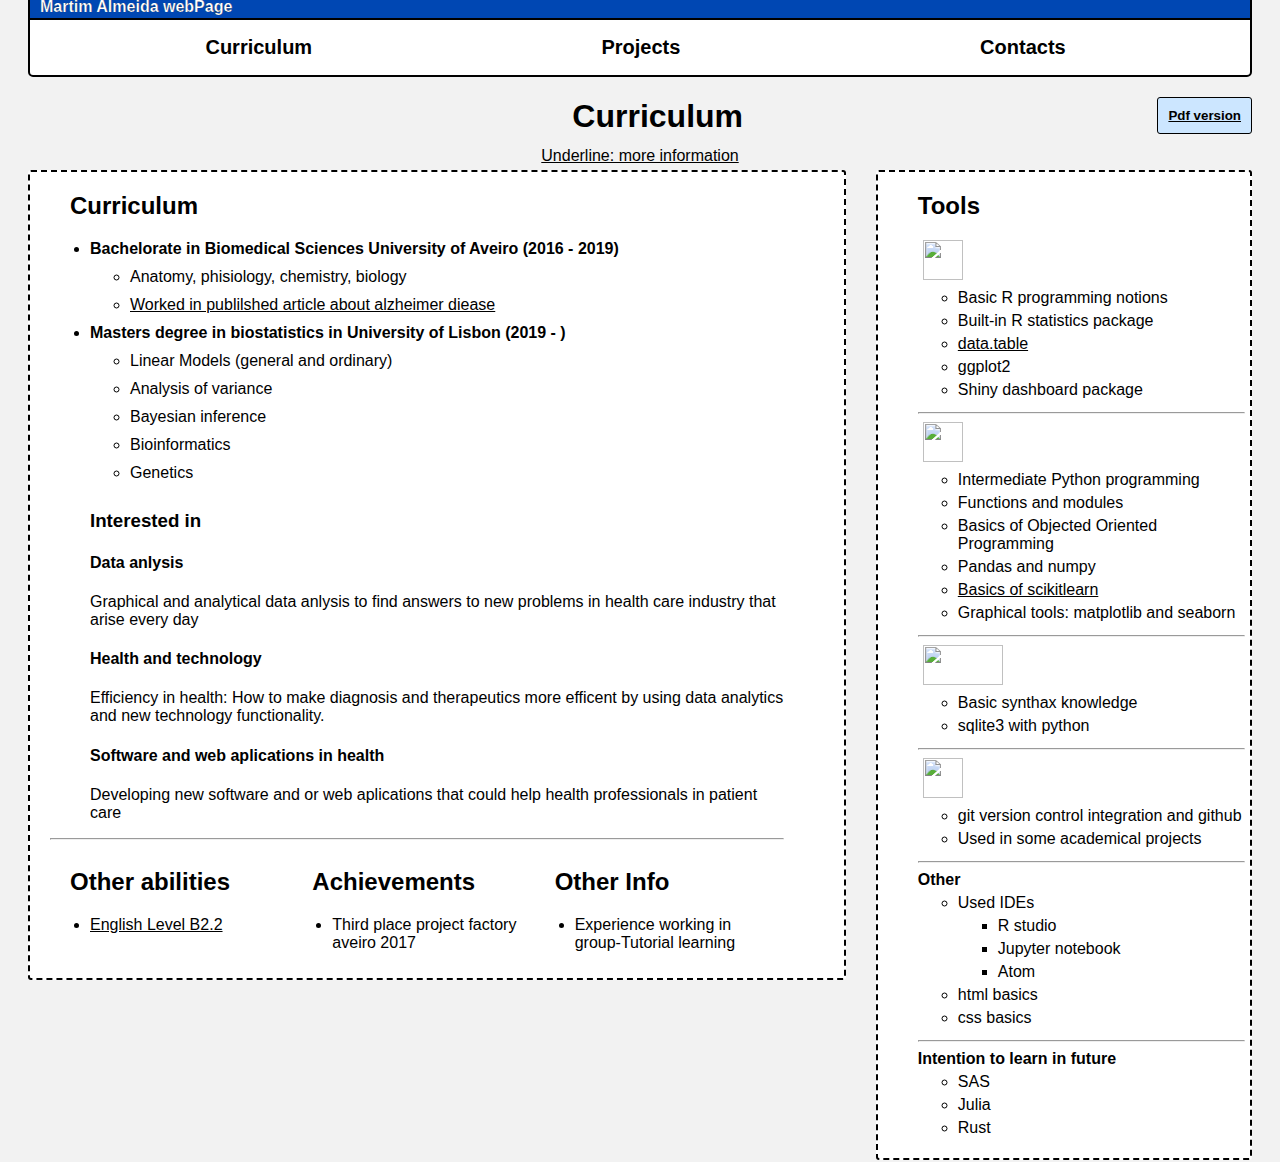
==== index.html @ 67f0de99 "first commit" ====
<!DOCTYPE html>
<html lang="en" dir="ltr">
  <head>
    <meta charset="utf-8">
    <title>Martim Almeida Webpage</title>
    <link rel="stylesheet" type = 'text/css' href="style/style_index.css">
    <script src="https://ajax.googleapis.com/ajax/libs/jquery/3.5.1/jquery.min.js"></script>
    <!--
    <script>

    $(document).ready(function(){
      $(".box").hide();
      $(".on-click").click(function(){
        $(".box").toggle(2000);
      });
    });
    -->
  </script>
  </head>
  <body>
    <div class="top-bar">
      <h4>Martim Almeida webPage</h2>
    </div>
    <div class="navbar">
      <nav>
        <ul>
          <li class = 'navbar left'><a href = 'index.html'>Curriculum</a></li>
          <li class = 'navbar middle'><a href = 'projects.html'>Projects</a></li>
          <li class = "navbar right"><a href = 'contacts.html'>Contacts</a></li>
        </ul>
      </nav>
    </div>
    <div class="container">
      <div class="title">
        <button class = "btn" type="button" name="button">
          <a href = "docs/curriculo_martim_almeida.pdf"
          target="_blank"
           download= "CV_martim_almeida">Pdf version</a>
        </button>
        <h1>Curriculum</h1>
        <p id = "legend">Underline: more information</p>
      </div>
      <div class="main">
        <div class="window">
              <h2>Curriculum</h2>
          <div class="box">
            <ul>
              <li class = "main-li">Bachelorate in Biomedical Sciences University of Aveiro (2016 - 2019)</li>
                <ul>
                  <li>Anatomy, phisiology, chemistry, biology</li>
                  <li> <a href="https://onlinelibrary.wiley.com/doi/abs/10.1111/jnc.15112"
                    target = "_blank">Worked in publilshed article about alzheimer diease</a></li>
                </ul>
              <li class = "main-li">Masters degree in biostatistics in University of Lisbon (2019 - )</li>
                <ul>
                  <li>Linear Models (general and ordinary)</li>
                  <li>Analysis of variance</li>
                  <li>Bayesian inference</li>
                  <li>Bioinformatics</li>
                  <li>Genetics</li>
                </ul>
            <h3>Interested in </h3>
              <h4>Data anlysis</h4>
                <p>Graphical and analytical data anlysis to find answers to new problems
                in health care industry that arise every day</p>
              <h4>Health and technology</h4>
                <p>Efficiency in health: How to make diagnosis
                and therapeutics more efficent by using data analytics and new technology
              functionality.</p>
              <h4>Software and web aplications in health</h4>
                <p>Developing new software and or web aplications that could
                help health professionals in patient care</p>
          </div>
        </div>
      <hr>
      <div class="three-columns">
        <div class="three-columns first">
          <h2>Other abilities</h2>
              <ul>
                <li><a class = "certificates" target = "_blank"
                   href = "docs/english_certificate.pdf">English Level B2.2</a></li>
              </ul>
          </div>
          <div class="three-columns second">
            <h2>Achievements</h2>
                <ul>
                  <li>Third place project factory aveiro 2017</li>
                </ul>
            </div>
            <div class="three-columns third">
              <h2>Other Info</h2>
                  <ul>
                    <li>Experience working in group-Tutorial learning</li>
                  </ul>
              </div>
        </div>
      </div>
      <div class="side">
          <h2>Tools</h2>
          <ul style= "list-style: none;">
            <li class = "main-li"><img src="images/r_logo.png" alt=""></li>
              <ul>
                <li>Basic R programming notions</li>
                <li>Built-in R statistics package</li>
                <li><a class = "certificates"
                   href = "docs/datatable_certificate.pdf" target="_blank">data.table</a></li>
                <li>ggplot2</li>
                <li>Shiny dashboard package</li>
              </ul>
              <hr>
            <li class = "main-li"><img src="images/python_logo.png" alt=""></li>
              <ul>
                <li>Intermediate Python programming</li>
                <li>Functions and modules</li>
                <li>Basics of Objected Oriented Programming</li>
                <li>Pandas and numpy</li>
                <li><a class = "certificates" href = "docs/python_certificate.pdf"
                  target = "_blank">Basics of scikitlearn</a></li>
                <li>Graphical tools: matplotlib and seaborn</li>
              </ul>
              <hr>
              <li class = "main-li"><img id = 'sql' src="images/sql_logo.png" alt=""></li>
                <ul>
                  <li>Basic synthax knowledge</li>
                  <li>sqlite3 with python</li>
                </ul>
                <hr>
              <li class = "main-li"><img src="images/git_logo.png" alt=""></li>
                <ul>
                  <li> git version control integration and github</li>
                  <li>Used in some academical projects</li>
                </ul>
              <hr>
              <li class = "main-li">Other</li>
                <ul>
                  <li>Used IDEs </li>
                    <ul>
                      <li>R studio</li>
                      <li>Jupyter notebook</li>
                      <li>Atom</li>
                    </ul>
                  <li>html basics</li>
                  <li>css basics</li>
                </ul>
              <hr>
              <li class = "main-li">Intention to learn in future</li>
                <ul>
                  <li>SAS</li>
                  <li>Julia</li>
                  <li>Rust</li>
                </ul>
          </ul>
        </div>
      </div>
      </div>
      <div class = 'clr'></div>
    </div>
  </body>
</html>
---- style/style_index.css ----
* {
  font-family: "Trebuchet MS", Helvetica, sans-serif;
  text-decoration: none;
}

body {
  margin-bottom: auto;
  margin-top: auto;
  padding-left: 20px;
  padding-right: 20px;
  background: #f2f2f2;
}

.top-bar {
  height: 20px;
  margin: auto;
  border-left: 2px solid black;
  border-right: 2px solid black;
  background:  #0047b3;
}

.top-bar h4 {
  margin-top: -2px;
  margin-left: 10px;
  color: white;
  text-shadow: 5px;
  -webkit-text-stroke-width: 0.2px;
  -webkit-text-stroke-color: black;
}

.navbar {
  width: 100%;
  margin-left: auto;
  margin-right: auto;
}

.navbar li {
  display: inline-block;
  width: 32%;
  text-align: center;
}

.navbar nav {
  margin-top: auto;
  margin-left: auto;
  margin: auto;
  margin-bottom: 20px;
  width: 100x;
  background: white;
  height: 20%;
  border: 2px solid black;
  border-bottom-left-radius:  5px;
  border-bottom-right-radius:  5px;
}

.navbar a{
  font-size: 20px;
  color: black;
  font-weight: 900;
  text-decoration: none;

}

a:hover {
  color: #0047b3;

}

.title {
  margin-top: -20px;
  display: inline-block;
  width: 100%;
}

#legend {
  margin-top: -10px;
  margin-bottom: 5px;
  width: 100%;
  text-align: center;
  text-decoration: underline;

}


.main a{
  color: black;
  text-decoration: underline;

}


h1 {
  padding-left: 130px;
  text-align: center;
}

.main {
  float: left;
  background: white;
  width: 60%;
  padding-left: 20px;
  padding-right: 60px;
  border: 2px dashed black;
  border-radius: 3px;
}

.main.curriculum {
  background: white;
  border: 0px;
  width: 100%;
  padding: 0px;
  margin: 0px;
  border-bottom: 2px solid red;
}

.main ul {
  background
}

.main h2 {
  padding-left: 20px;
}

.main-li {
  font-weight: 900;
}

.main li {
  padding-bottom: 10px;
}

.side {
  float: right;
  width: 30%;
  background: white;
  border: 2px dashed black;
  border-radius: 3px;
  padding-right: 5px;
}

.side h2{
  padding-left: 40px;
}

.side li {
  padding-bottom: 5px;
}



.three-columns.first{
  display: inline-block;
  float: left;
  width: 33%;
}

.three-columns.second{
  display: inline-block;
  float: left;
  width: 33%;
}

.three-columns.third{
  display: inline-block;
  float: left;
  width: 33%;
}




.clr {
  clear: left;
}

.btn {
  display: inline;
  float: right;
  padding: 10px;
  margin-top: 20px;
  margin-bottom: 10px;
  background: #cce6ff;;
  border: 1px solid black;
  border-radius: 3px;
}

.btn a{
  text-decoration: underline;
  color: black;
  font-weight: 900;
}

.btn a:hover {
  color: #0047b3;
}

.contacts li{
  color: black;
  font-weight: 500;
}

.contacts a{
  color: black;
  font-weight: 900;
  text-decoration: underline;
}

img {
  display: inline-block;
  padding-left: 5px;
  height: 40px;
  width: 40px;
}

#sql {
  display: inline-block;
  padding-left: 5px;
  height: 40px;
  width: 80px;
}

.on-click {
  display: inline-block;
  float: right;
  height: 20px;
}

.certificates {
  text-decoration: underline;
  color: black;
}



@media screen and (max-width: 992px) {

  .main {
    margin-right: 20px;
    width: 80%;
    margin-bottom: 30px;
  }
  .side {
    clear: right;
    float: left;
    width: 80%;
  }

  .btn {
    margin: auto;
    float: none;
  }
  .title {
    margin: auto;
  }
  h1 {
    padding-left: 50px;
}
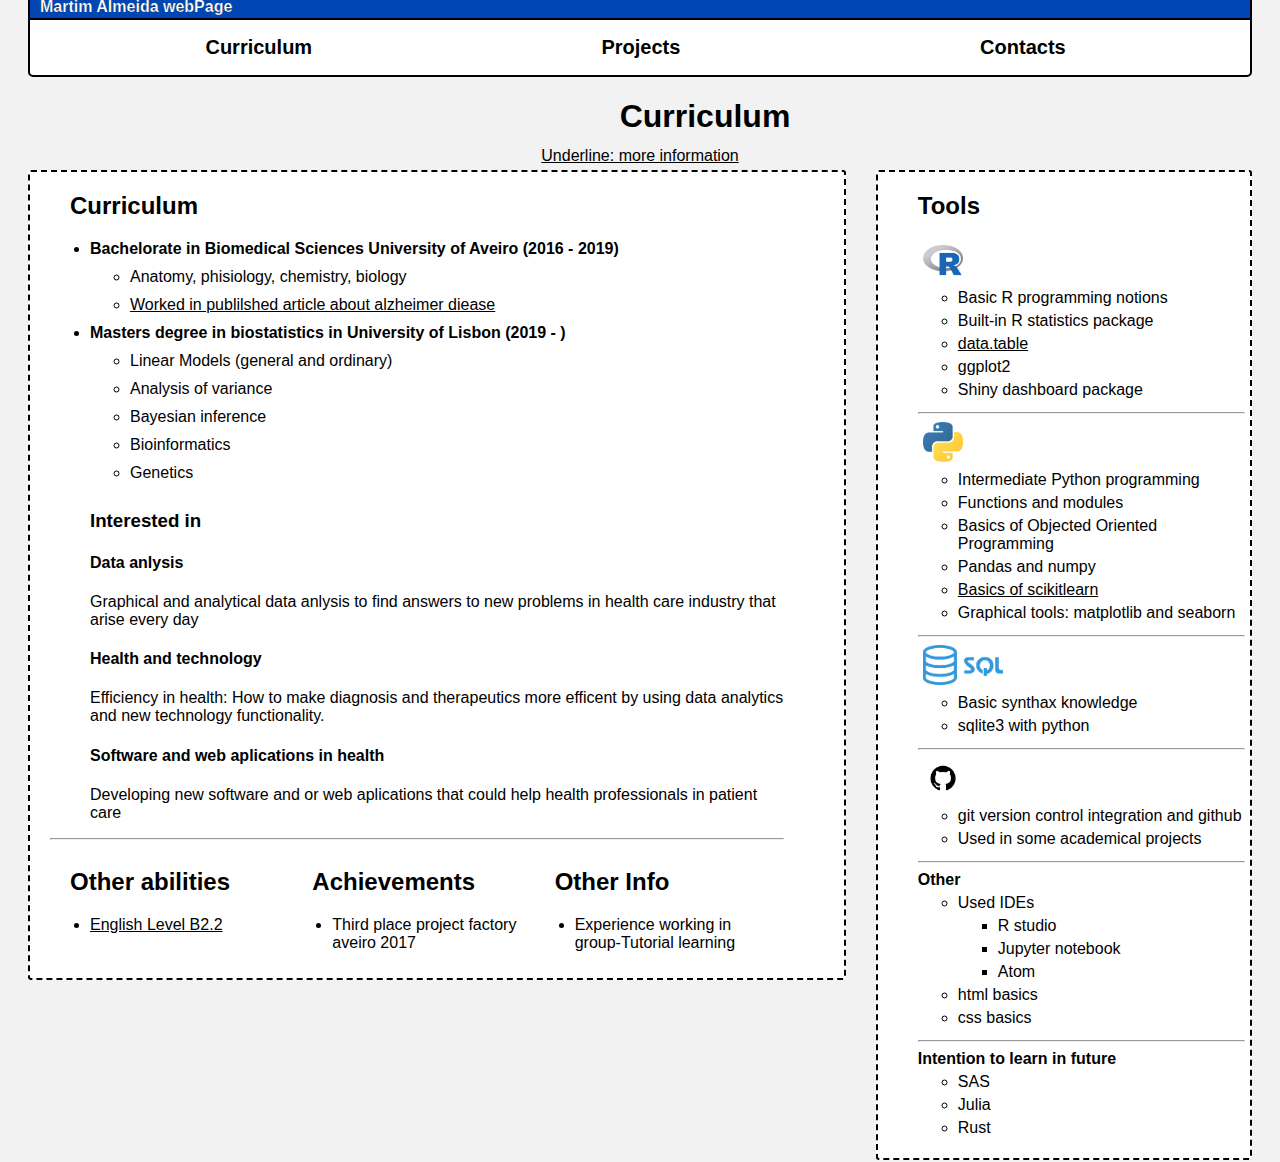
==== commit 95f18b76: "removed pdf cv" ====
--- a/index.html
+++ b/index.html
@@ -32,11 +32,6 @@
     </div>
     <div class="container">
       <div class="title">
-        <button class = "btn" type="button" name="button">
-          <a href = "docs/curriculo_martim_almeida.pdf"
-          target="_blank"
-           download= "CV_martim_almeida">Pdf version</a>
-        </button>
         <h1>Curriculum</h1>
         <p id = "legend">Underline: more information</p>
       </div>
--- a/style/style_index.css
+++ b/style/style_index.css
@@ -245,10 +245,6 @@
     width: 80%;
   }
 
-  .btn {
-    margin: auto;
-    float: none;
-  }
   .title {
     margin: auto;
   }
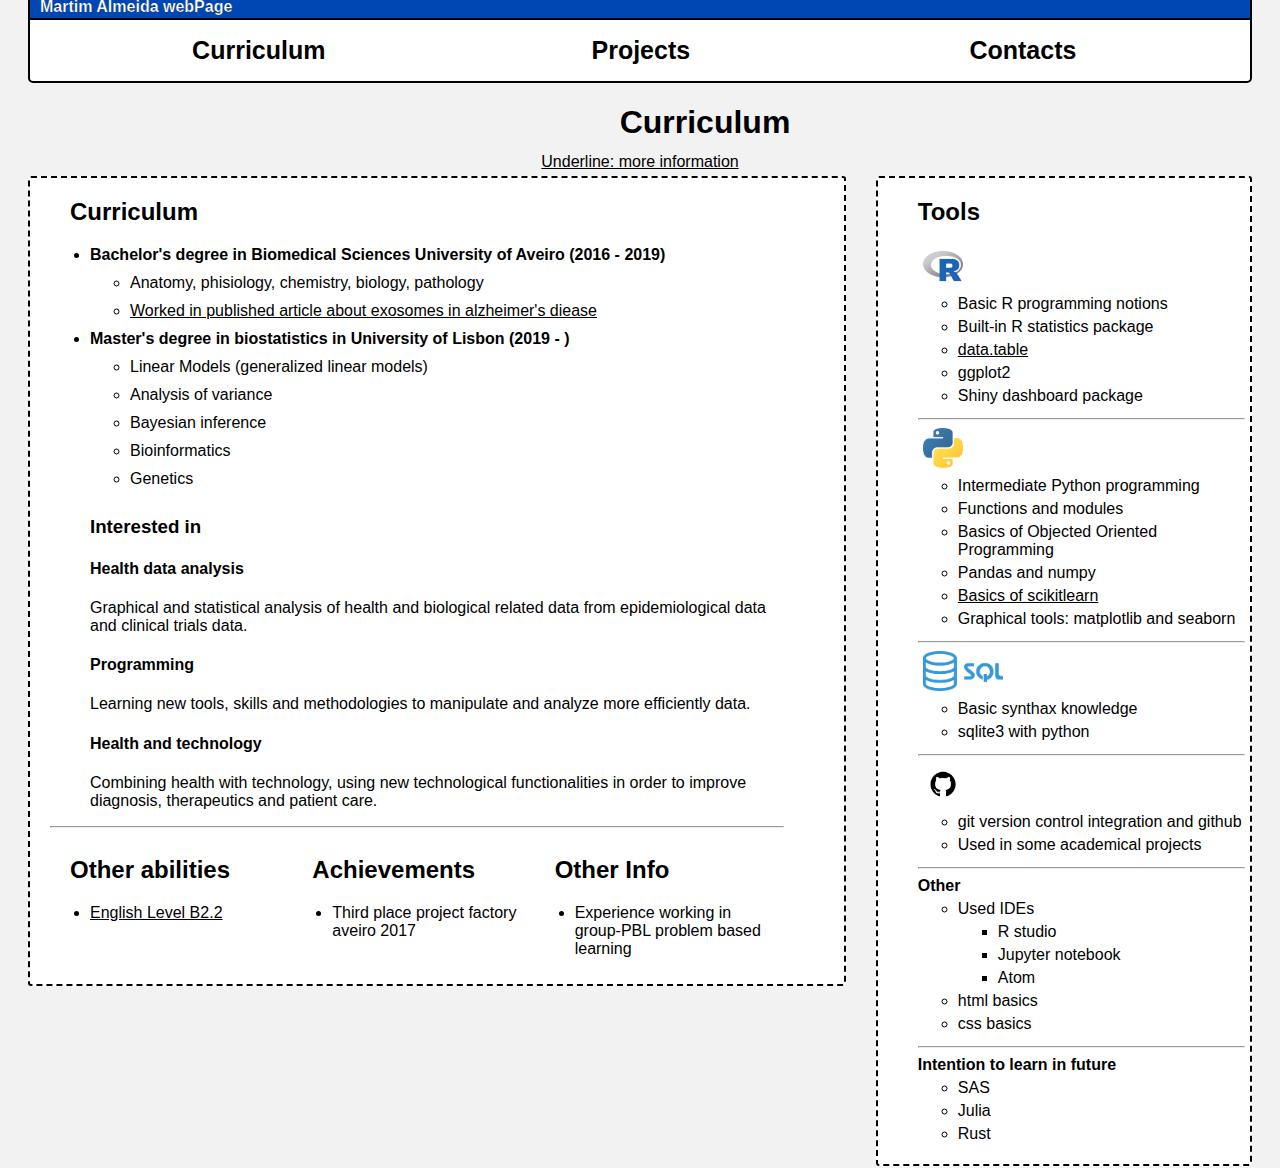
==== commit a34c4de5: "Typos corrected Curriculum info updated" ====
--- a/index.html
+++ b/index.html
@@ -40,31 +40,29 @@
               <h2>Curriculum</h2>
           <div class="box">
             <ul>
-              <li class = "main-li">Bachelorate in Biomedical Sciences University of Aveiro (2016 - 2019)</li>
+              <li class = "main-li"> Bachelor's degree in Biomedical Sciences University of Aveiro (2016 - 2019)</li>
                 <ul>
-                  <li>Anatomy, phisiology, chemistry, biology</li>
+                  <li>Anatomy, phisiology, chemistry, biology, pathology</li>
                   <li> <a href="https://onlinelibrary.wiley.com/doi/abs/10.1111/jnc.15112"
-                    target = "_blank">Worked in publilshed article about alzheimer diease</a></li>
+                    target = "_blank">Worked in published article about exosomes in alzheimer's diease</a></li>
                 </ul>
-              <li class = "main-li">Masters degree in biostatistics in University of Lisbon (2019 - )</li>
+              <li class = "main-li">Master's degree in biostatistics in University of Lisbon (2019 - )</li>
                 <ul>
-                  <li>Linear Models (general and ordinary)</li>
+                  <li>Linear Models (generalized linear models)</li>
                   <li>Analysis of variance</li>
                   <li>Bayesian inference</li>
                   <li>Bioinformatics</li>
                   <li>Genetics</li>
                 </ul>
             <h3>Interested in </h3>
-              <h4>Data anlysis</h4>
-                <p>Graphical and analytical data anlysis to find answers to new problems
-                in health care industry that arise every day</p>
+              <h4>Health data analysis</h4>
+                <p>Graphical and statistical analysis of health and biological related data from
+                  epidemiological data and clinical trials data.</p>
+              <h4>Programming</h4>
+                <p>Learning new tools, skills and methodologies to manipulate and analyze more efficiently data.</p>
               <h4>Health and technology</h4>
-                <p>Efficiency in health: How to make diagnosis
-                and therapeutics more efficent by using data analytics and new technology
-              functionality.</p>
-              <h4>Software and web aplications in health</h4>
-                <p>Developing new software and or web aplications that could
-                help health professionals in patient care</p>
+                <p>Combining health with technology, using new technological functionalities in order to
+                    improve diagnosis, therapeutics and patient care.</p>
           </div>
         </div>
       <hr>
@@ -85,7 +83,7 @@
             <div class="three-columns third">
               <h2>Other Info</h2>
                   <ul>
-                    <li>Experience working in group-Tutorial learning</li>
+                    <li>Experience working in group-PBL problem based learning</li>
                   </ul>
               </div>
         </div>
--- a/style/style_index.css
+++ b/style/style_index.css
@@ -54,7 +54,7 @@
 }
 
 .navbar a{
-  font-size: 20px;
+  font-size: 25px;
   color: black;
   font-weight: 900;
   text-decoration: none;
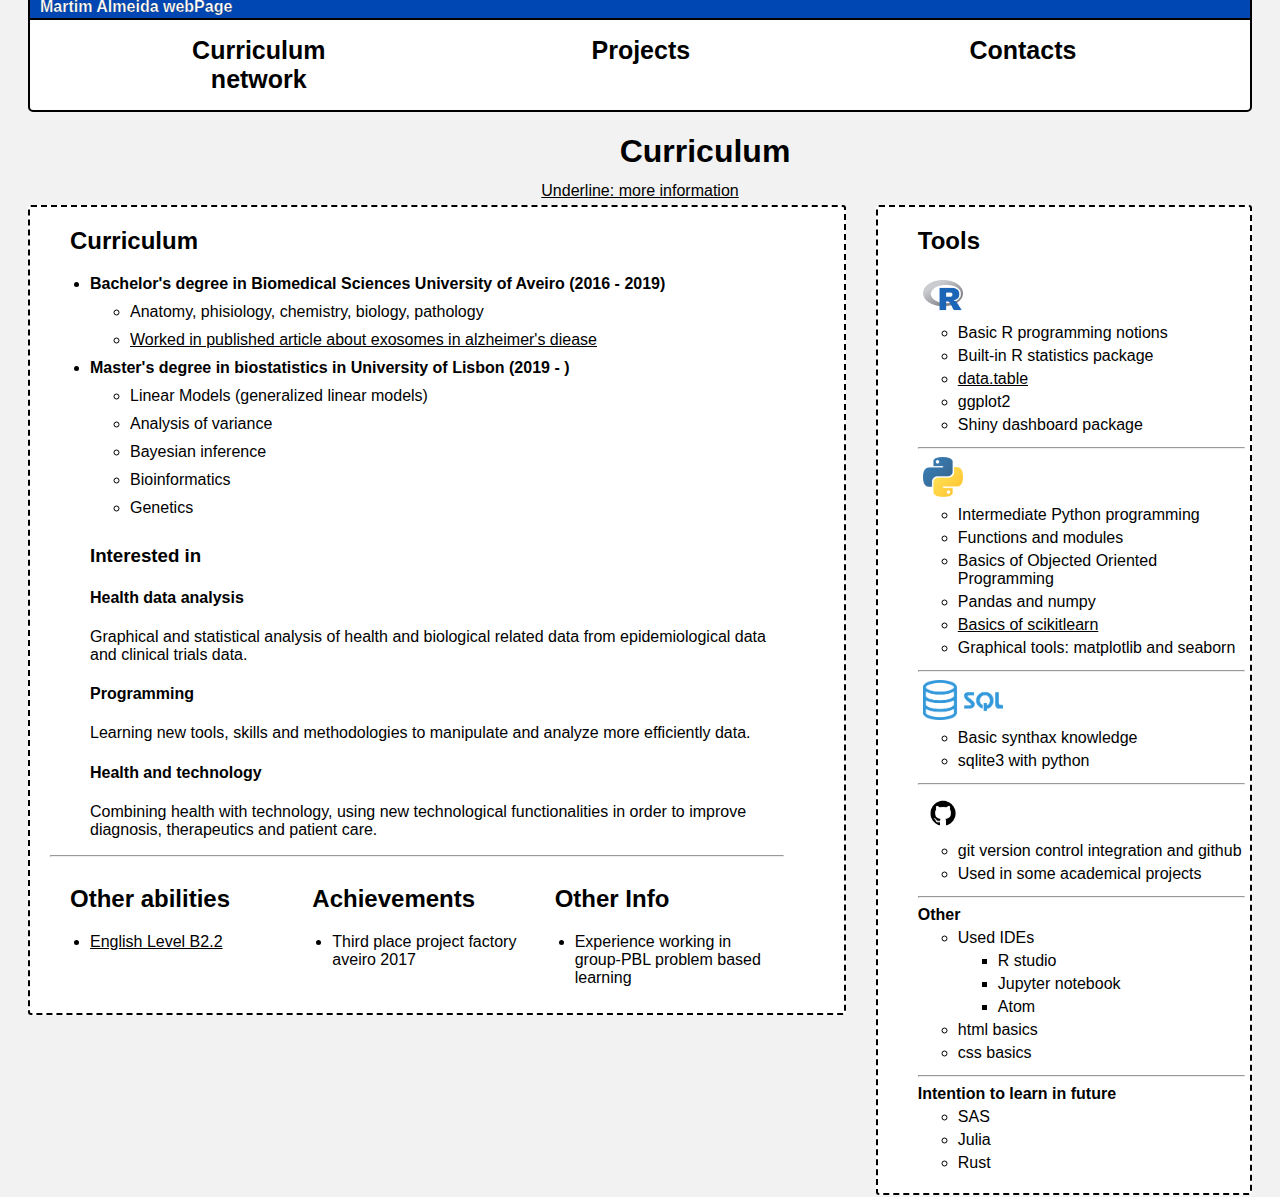
==== commit bc8d2e23: "testing if network.html works in github.io, to delete then" ====
--- a/index.html
+++ b/index.html
@@ -5,21 +5,10 @@
     <title>Martim Almeida Webpage</title>
     <link rel="stylesheet" type = 'text/css' href="style/style_index.css">
     <script src="https://ajax.googleapis.com/ajax/libs/jquery/3.5.1/jquery.min.js"></script>
-    <!--
-    <script>
-
-    $(document).ready(function(){
-      $(".box").hide();
-      $(".on-click").click(function(){
-        $(".box").toggle(2000);
-      });
-    });
-    -->
-  </script>
   </head>
   <body>
     <div class="top-bar">
-      <h4>Martim Almeida webPage</h2>
+      <h4>Martim Almeida webPage</h4>
     </div>
     <div class="navbar">
       <nav>
@@ -27,6 +16,7 @@
           <li class = 'navbar left'><a href = 'index.html'>Curriculum</a></li>
           <li class = 'navbar middle'><a href = 'projects.html'>Projects</a></li>
           <li class = "navbar right"><a href = 'contacts.html'>Contacts</a></li>
+          <li><a href="network.html">network</a></li>
         </ul>
       </nav>
     </div>
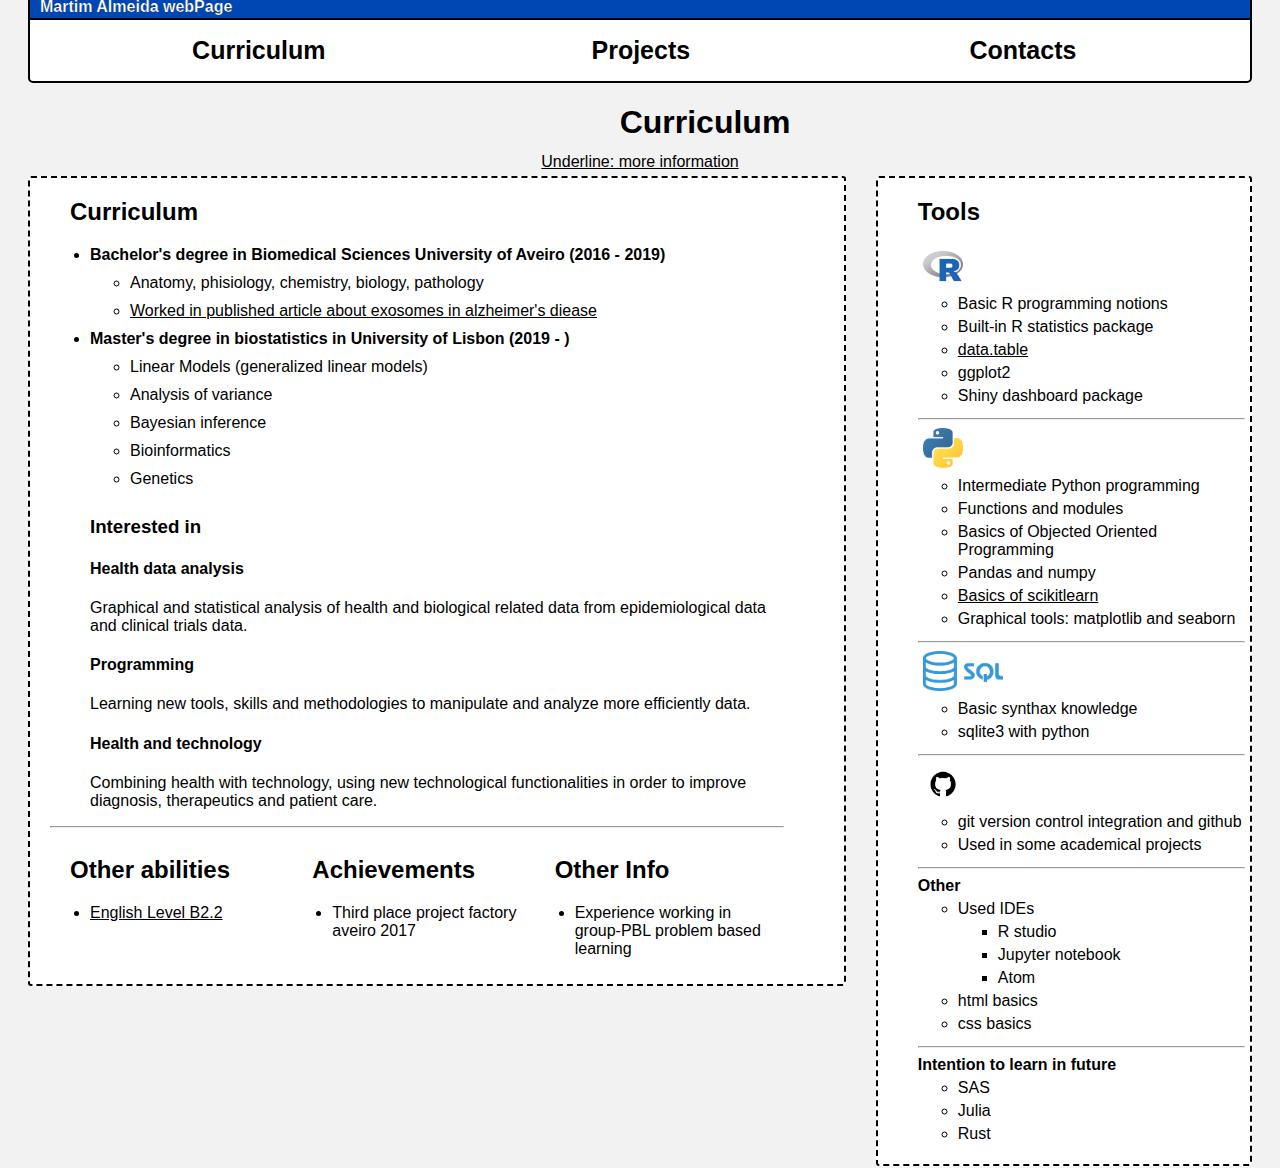
==== commit 8e8d07e8: "checked if network.html worked" ====
--- a/index.html
+++ b/index.html
@@ -16,7 +16,6 @@
           <li class = 'navbar left'><a href = 'index.html'>Curriculum</a></li>
           <li class = 'navbar middle'><a href = 'projects.html'>Projects</a></li>
           <li class = "navbar right"><a href = 'contacts.html'>Contacts</a></li>
-          <li><a href="network.html">network</a></li>
         </ul>
       </nav>
     </div>
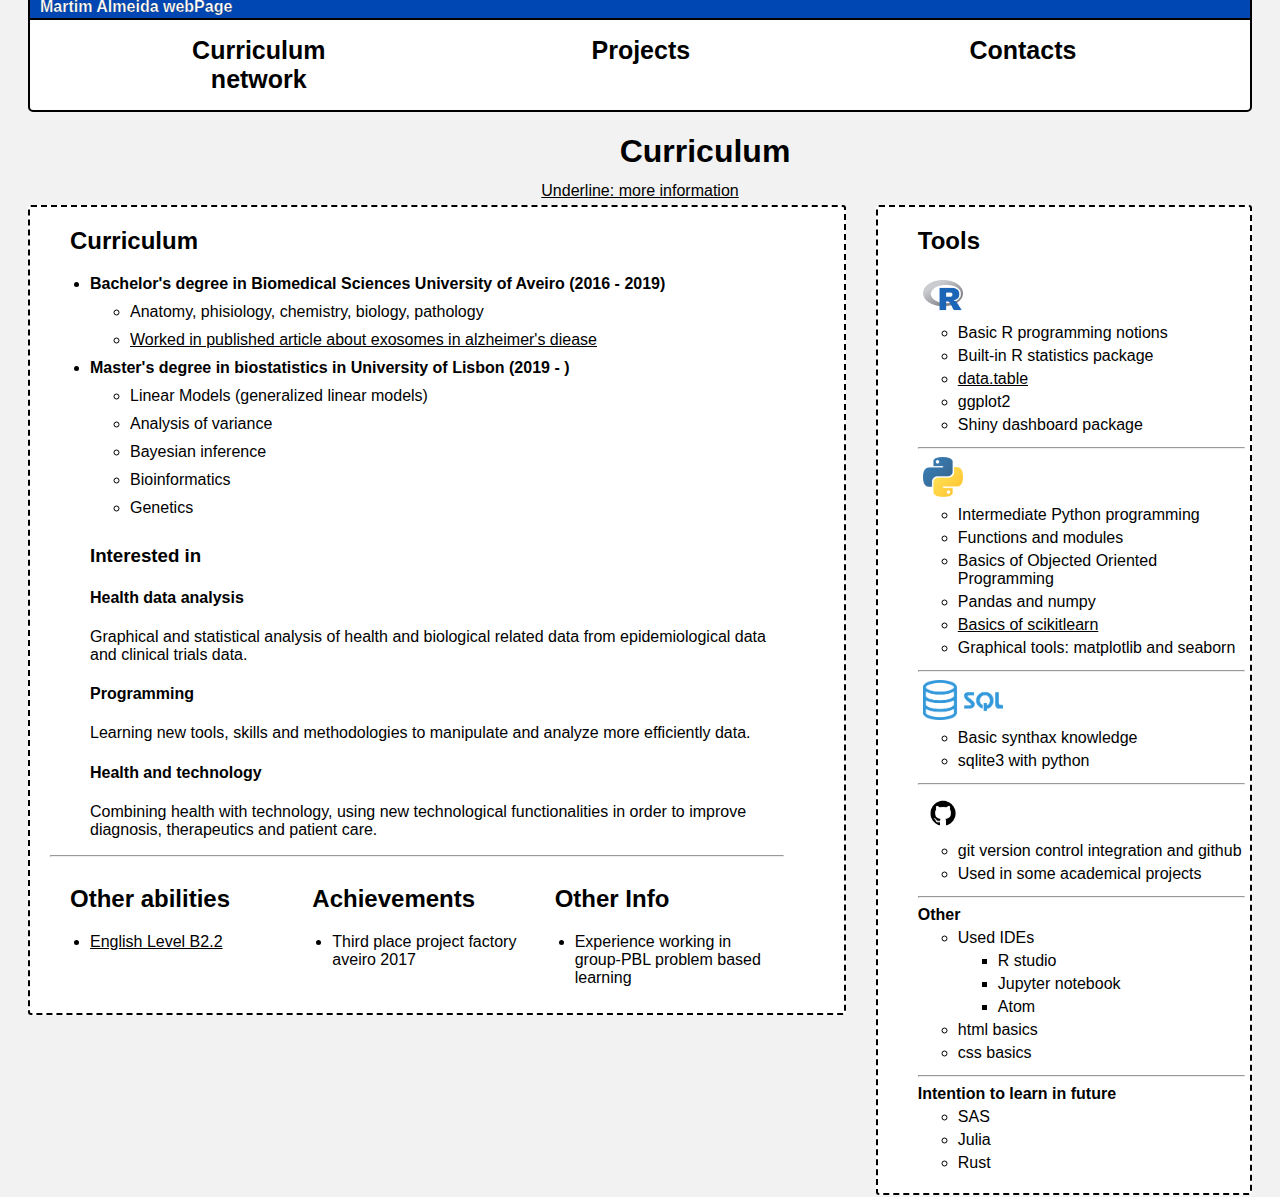
==== commit c8b8bd88: "Merge branch 'master' of https://github.com/martim98/martim98.github.io" ====
--- a/index.html
+++ b/index.html
@@ -16,6 +16,7 @@
           <li class = 'navbar left'><a href = 'index.html'>Curriculum</a></li>
           <li class = 'navbar middle'><a href = 'projects.html'>Projects</a></li>
           <li class = "navbar right"><a href = 'contacts.html'>Contacts</a></li>
+          <li><a href="network.html">network</a></li>
         </ul>
       </nav>
     </div>
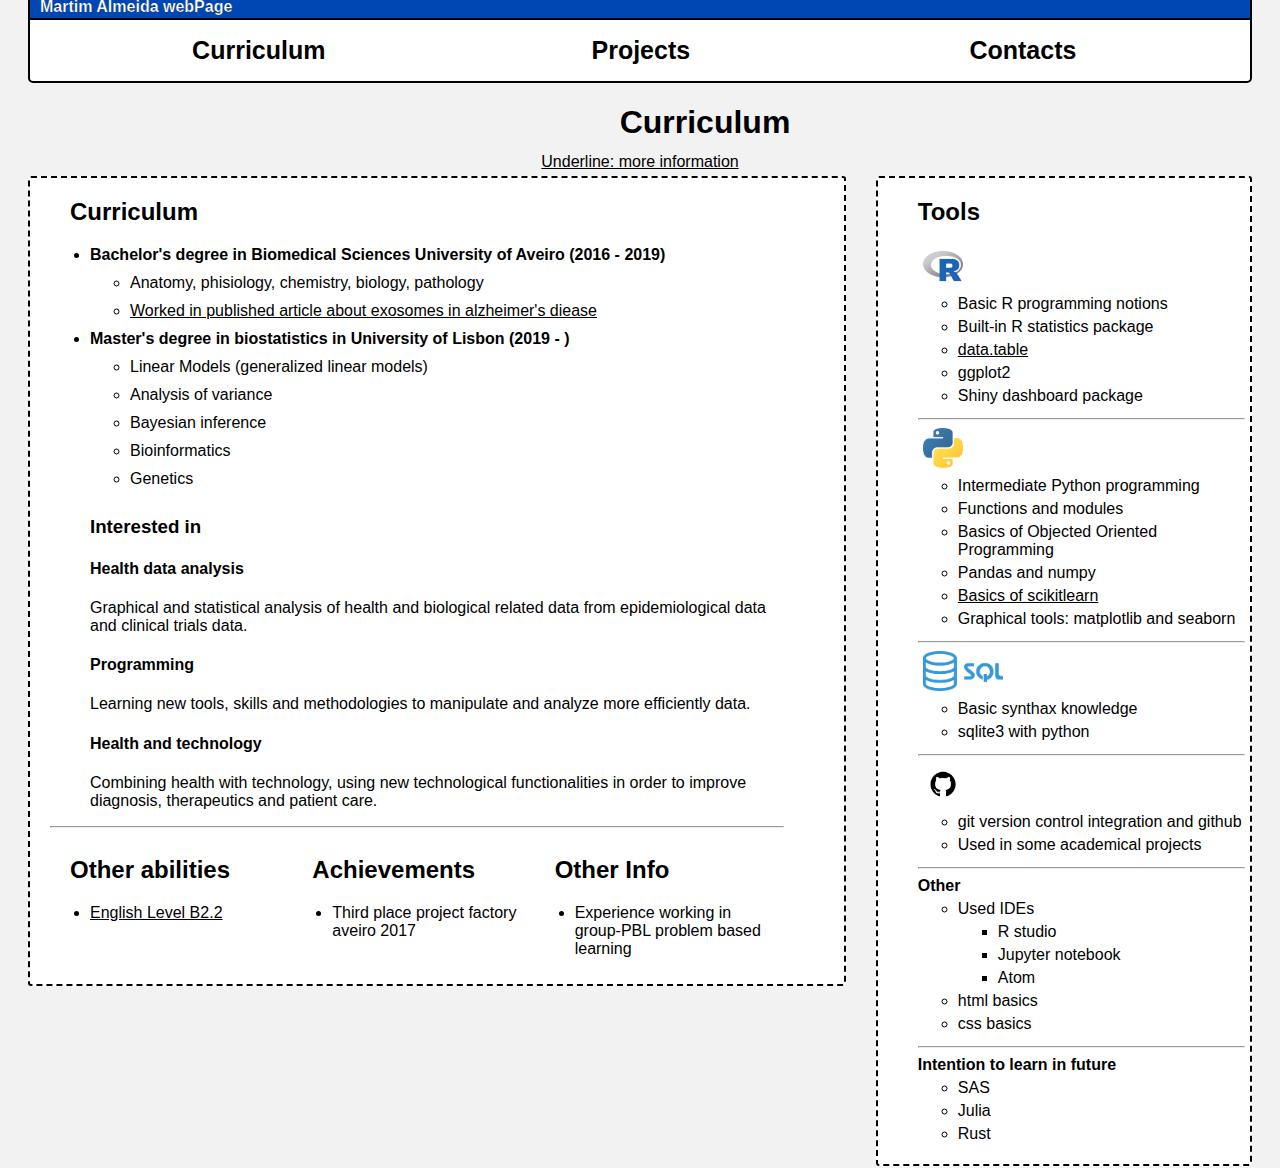
==== commit e081ee72: "checked if network.html worked" ====
--- a/index.html
+++ b/index.html
@@ -16,7 +16,6 @@
           <li class = 'navbar left'><a href = 'index.html'>Curriculum</a></li>
           <li class = 'navbar middle'><a href = 'projects.html'>Projects</a></li>
           <li class = "navbar right"><a href = 'contacts.html'>Contacts</a></li>
-          <li><a href="network.html">network</a></li>
         </ul>
       </nav>
     </div>
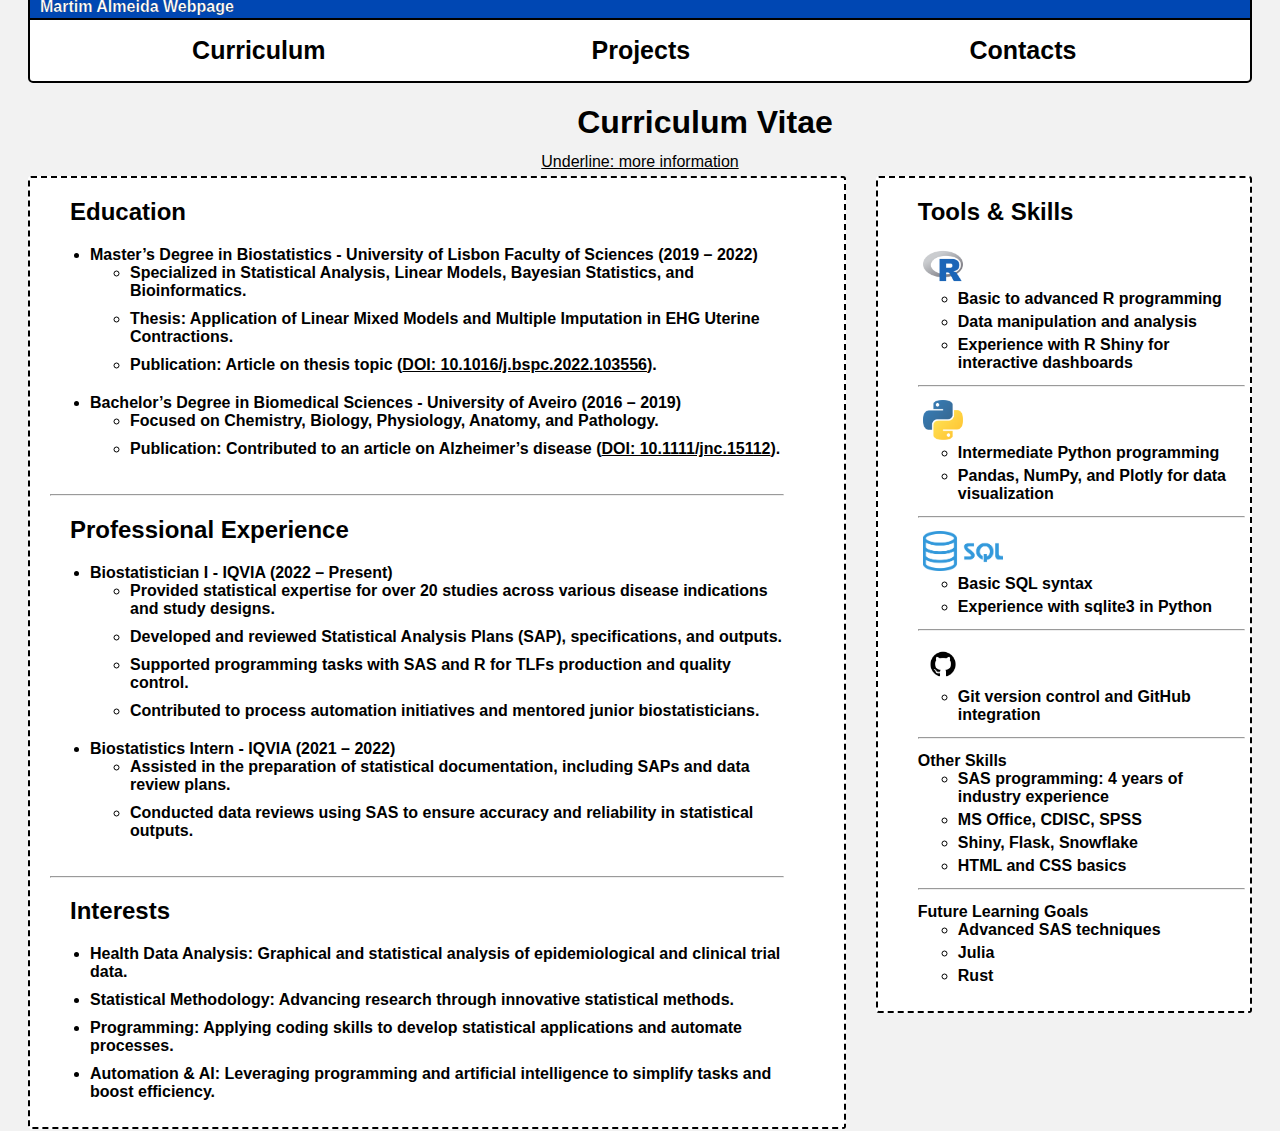
==== commit af809eb4: "update for february cv updates" ====
--- a/index.html
+++ b/index.html
@@ -3,139 +3,146 @@
   <head>
     <meta charset="utf-8">
     <title>Martim Almeida Webpage</title>
-    <link rel="stylesheet" type = 'text/css' href="style/style_index.css">
+    <link rel="stylesheet" type="text/css" href="style/style_index.css">
     <script src="https://ajax.googleapis.com/ajax/libs/jquery/3.5.1/jquery.min.js"></script>
   </head>
   <body>
     <div class="top-bar">
-      <h4>Martim Almeida webPage</h4>
+      <h4>Martim Almeida Webpage</h4>
     </div>
     <div class="navbar">
       <nav>
         <ul>
-          <li class = 'navbar left'><a href = 'index.html'>Curriculum</a></li>
-          <li class = 'navbar middle'><a href = 'projects.html'>Projects</a></li>
-          <li class = "navbar right"><a href = 'contacts.html'>Contacts</a></li>
+          <li class="navbar left"><a href="index.html">Curriculum</a></li>
+          <li class="navbar middle"><a href="projects.html">Projects</a></li>
+          <li class="navbar right"><a href="contacts.html">Contacts</a></li>
         </ul>
       </nav>
     </div>
     <div class="container">
       <div class="title">
-        <h1>Curriculum</h1>
-        <p id = "legend">Underline: more information</p>
+        <h1>Curriculum Vitae</h1>
+        <p id="legend">Underline: more information</p>
       </div>
       <div class="main">
+        <!-- Education Section -->
         <div class="window">
-              <h2>Curriculum</h2>
+          <h2>Education</h2>
           <div class="box">
             <ul>
-              <li class = "main-li"> Bachelor's degree in Biomedical Sciences University of Aveiro (2016 - 2019)</li>
+              <li class="main-li">
+                <strong>Master’s Degree in Biostatistics</strong> - University of Lisbon Faculty of Sciences (2019 – 2022)
                 <ul>
-                  <li>Anatomy, phisiology, chemistry, biology, pathology</li>
-                  <li> <a href="https://onlinelibrary.wiley.com/doi/abs/10.1111/jnc.15112"
-                    target = "_blank">Worked in published article about exosomes in alzheimer's diease</a></li>
+                  <li>Specialized in Statistical Analysis, Linear Models, Bayesian Statistics, and Bioinformatics.</li>
+                  <li>Thesis: Application of Linear Mixed Models and Multiple Imputation in EHG Uterine Contractions.</li>
+                  <li>Publication: Article on thesis topic (<a href="https://doi.org/10.1016/j.bspc.2022.103556" target="_blank">DOI: 10.1016/j.bspc.2022.103556</a>).</li>
                 </ul>
-              <li class = "main-li">Master's degree in biostatistics in University of Lisbon (2019 - )</li>
+              </li>
+              <li class="main-li">
+                <strong>Bachelor’s Degree in Biomedical Sciences</strong> - University of Aveiro (2016 – 2019)
                 <ul>
-                  <li>Linear Models (generalized linear models)</li>
-                  <li>Analysis of variance</li>
-                  <li>Bayesian inference</li>
-                  <li>Bioinformatics</li>
-                  <li>Genetics</li>
+                  <li>Focused on Chemistry, Biology, Physiology, Anatomy, and Pathology.</li>
+                  <li>Publication: Contributed to an article on Alzheimer’s disease (<a href="https://doi.org/10.1111/jnc.15112" target="_blank">DOI: 10.1111/jnc.15112</a>).</li>
                 </ul>
-            <h3>Interested in </h3>
-              <h4>Health data analysis</h4>
-                <p>Graphical and statistical analysis of health and biological related data from
-                  epidemiological data and clinical trials data.</p>
-              <h4>Programming</h4>
-                <p>Learning new tools, skills and methodologies to manipulate and analyze more efficiently data.</p>
-              <h4>Health and technology</h4>
-                <p>Combining health with technology, using new technological functionalities in order to
-                    improve diagnosis, therapeutics and patient care.</p>
+              </li>
+            </ul>
           </div>
         </div>
-      <hr>
-      <div class="three-columns">
-        <div class="three-columns first">
-          <h2>Other abilities</h2>
-              <ul>
-                <li><a class = "certificates" target = "_blank"
-                   href = "docs/english_certificate.pdf">English Level B2.2</a></li>
-              </ul>
+        <hr>
+        <!-- Professional Experience Section -->
+        <div class="window">
+          <h2>Professional Experience</h2>
+          <div class="box">
+            <ul>
+              <li class="main-li">
+                <strong>Biostatistician I</strong> - IQVIA (2022 – Present)
+                <ul>
+                  <li>Provided statistical expertise for over 20 studies across various disease indications and study designs.</li>
+                  <li>Developed and reviewed Statistical Analysis Plans (SAP), specifications, and outputs.</li>
+                  <li>Supported programming tasks with SAS and R for TLFs production and quality control.</li>
+                  <li>Contributed to process automation initiatives and mentored junior biostatisticians.</li>
+                </ul>
+              </li>
+              <li class="main-li">
+                <strong>Biostatistics Intern</strong> - IQVIA (2021 – 2022)
+                <ul>
+                  <li>Assisted in the preparation of statistical documentation, including SAPs and data review plans.</li>
+                  <li>Conducted data reviews using SAS to ensure accuracy and reliability in statistical outputs.</li>
+                </ul>
+              </li>
+            </ul>
           </div>
-          <div class="three-columns second">
-            <h2>Achievements</h2>
-                <ul>
-                  <li>Third place project factory aveiro 2017</li>
-                </ul>
-            </div>
-            <div class="three-columns third">
-              <h2>Other Info</h2>
-                  <ul>
-                    <li>Experience working in group-PBL problem based learning</li>
-                  </ul>
-              </div>
+        </div>
+        <hr>
+        <!-- Interests Section -->
+        <div class="window">
+          <h2>Interests</h2>
+          <div class="box">
+            <ul>
+              <li class="main-li"><strong>Health Data Analysis:</strong> Graphical and statistical analysis of epidemiological and clinical trial data.</li>
+              <li class="main-li"><strong>Statistical Methodology:</strong> Advancing research through innovative statistical methods.</li>
+              <li class="main-li"><strong>Programming:</strong> Applying coding skills to develop statistical applications and automate processes.</li>
+              <li class="main-li"><strong>Automation & AI:</strong> Leveraging programming and artificial intelligence to simplify tasks and boost efficiency.</li>
+            </ul>
+          </div>
         </div>
       </div>
       <div class="side">
-          <h2>Tools</h2>
-          <ul style= "list-style: none;">
-            <li class = "main-li"><img src="images/r_logo.png" alt=""></li>
-              <ul>
-                <li>Basic R programming notions</li>
-                <li>Built-in R statistics package</li>
-                <li><a class = "certificates"
-                   href = "docs/datatable_certificate.pdf" target="_blank">data.table</a></li>
-                <li>ggplot2</li>
-                <li>Shiny dashboard package</li>
-              </ul>
-              <hr>
-            <li class = "main-li"><img src="images/python_logo.png" alt=""></li>
-              <ul>
-                <li>Intermediate Python programming</li>
-                <li>Functions and modules</li>
-                <li>Basics of Objected Oriented Programming</li>
-                <li>Pandas and numpy</li>
-                <li><a class = "certificates" href = "docs/python_certificate.pdf"
-                  target = "_blank">Basics of scikitlearn</a></li>
-                <li>Graphical tools: matplotlib and seaborn</li>
-              </ul>
-              <hr>
-              <li class = "main-li"><img id = 'sql' src="images/sql_logo.png" alt=""></li>
-                <ul>
-                  <li>Basic synthax knowledge</li>
-                  <li>sqlite3 with python</li>
-                </ul>
-                <hr>
-              <li class = "main-li"><img src="images/git_logo.png" alt=""></li>
-                <ul>
-                  <li> git version control integration and github</li>
-                  <li>Used in some academical projects</li>
-                </ul>
-              <hr>
-              <li class = "main-li">Other</li>
-                <ul>
-                  <li>Used IDEs </li>
-                    <ul>
-                      <li>R studio</li>
-                      <li>Jupyter notebook</li>
-                      <li>Atom</li>
-                    </ul>
-                  <li>html basics</li>
-                  <li>css basics</li>
-                </ul>
-              <hr>
-              <li class = "main-li">Intention to learn in future</li>
-                <ul>
-                  <li>SAS</li>
-                  <li>Julia</li>
-                  <li>Rust</li>
-                </ul>
-          </ul>
-        </div>
+        <h2>Tools & Skills</h2>
+        <ul style="list-style: none;">
+          <li class="main-li">
+            <img src="images/r_logo.png" alt="R Logo">
+            <ul>
+              <li>Basic to advanced R programming</li>
+              <li>Data manipulation and analysis</li>
+              <li>Experience with R Shiny for interactive dashboards</li>
+            </ul>
+            <hr>
+          </li>
+          <li class="main-li">
+            <img src="images/python_logo.png" alt="Python Logo">
+            <ul>
+              <li>Intermediate Python programming</li>
+              <li>Pandas, NumPy, and Plotly for data visualization</li>
+            </ul>
+            <hr>
+          </li>
+          <li class="main-li">
+            <img id="sql" src="images/sql_logo.png" alt="SQL Logo">
+            <ul>
+              <li>Basic SQL syntax</li>
+              <li>Experience with sqlite3 in Python</li>
+            </ul>
+            <hr>
+          </li>
+          <li class="main-li">
+            <img src="images/git_logo.png" alt="Git Logo">
+            <ul>
+              <li>Git version control and GitHub integration</li>
+            </ul>
+            <hr>
+          </li>
+          <li class="main-li">
+            Other Skills
+            <ul>
+              <li>SAS programming: 4 years of industry experience</li>
+              <li>MS Office, CDISC, SPSS</li>
+              <li>Shiny, Flask, Snowflake</li>
+              <li>HTML and CSS basics</li>
+            </ul>
+            <hr>
+          </li>
+          <li class="main-li">
+            Future Learning Goals
+            <ul>
+              <li>Advanced SAS techniques</li>
+              <li>Julia</li>
+              <li>Rust</li>
+            </ul>
+          </li>
+        </ul>
       </div>
-      </div>
-      <div class = 'clr'></div>
+      <div class="clr"></div>
     </div>
   </body>
 </html>
